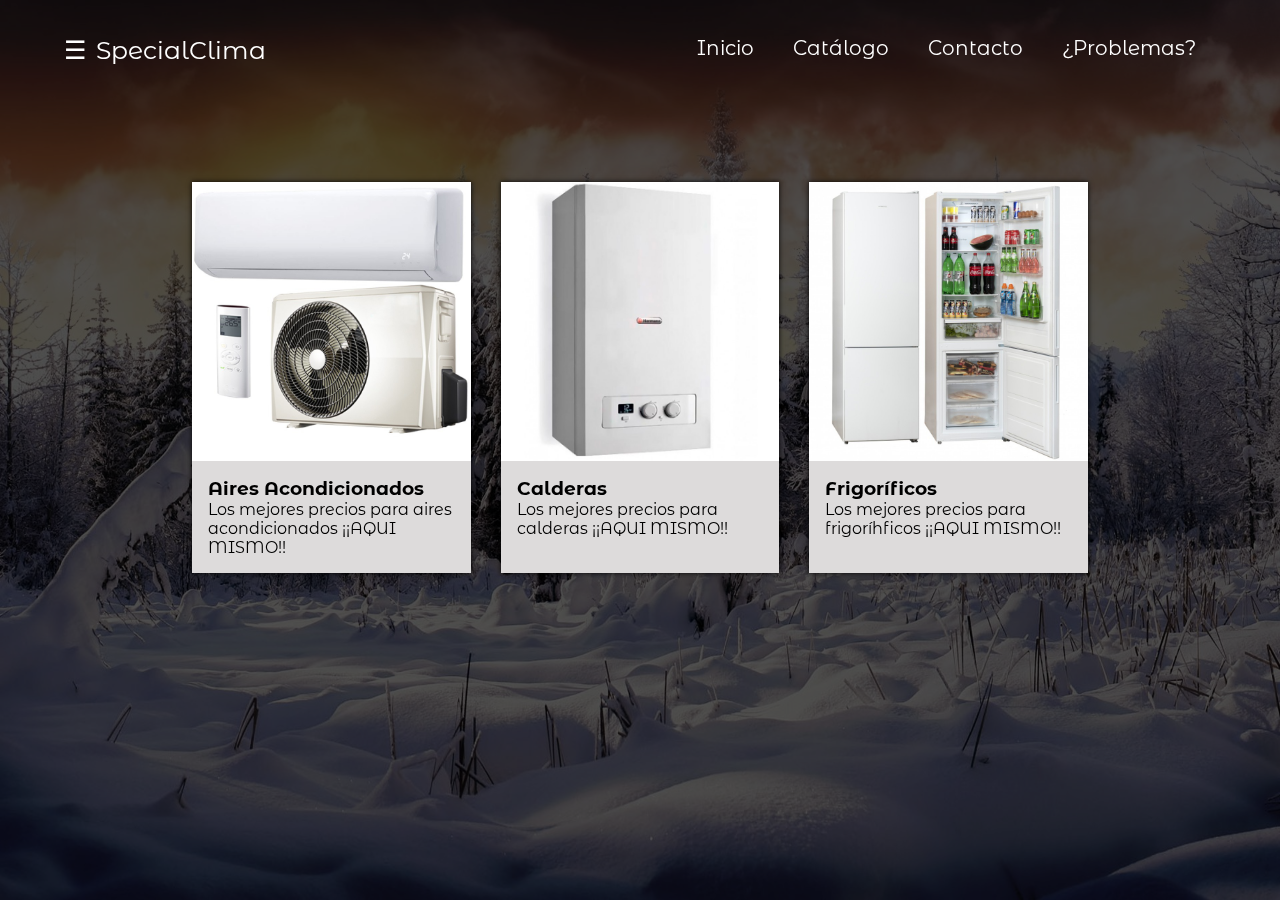
==== airesacondicionados.html @ fa5ef3d1 "pagina aires acondiconados" ====
<!DOCTYPE html>
<html lang="en">
<head>
    <meta charset="UTF-8">
    <meta http-equiv="X-UA-Compatible" content="IE=edge">
    <meta name="viewport" content="width=device-width, initial-scale=1.0">
    <title>Empleados</title>
    <link rel="stylesheet" href="estilos/estilosdeempleados.css">
    <link rel="stylesheet" href="estilos/estilos1.css">
    <!-- Global site tag (gtag.js) - Google Analytics -->
<script async src="https://www.googletagmanager.com/gtag/js?id=G-ZLMTQTG3NX"></script>
<script>
  window.dataLayer = window.dataLayer || [];
  function gtag(){dataLayer.push(arguments);}
  gtag('js', new Date());

  gtag('config', 'G-ZLMTQTG3NX');
</script>
</head>


<body>
    <header class="header">
		<div class="container">
		<div class="btn-menu">
			<label for="btn-menu">☰</label>
		</div>
			<div class="logo">
				<h1>SpecialClima</h1>
			</div>
			<nav class="menu">
				<a href="index.html">Inicio</a>
				<a href="catálogo.html">Catálogo</a>
				<a href="contacto.html">Contacto</a>
				<a href="#">¿Problemas?</a>
			</nav>
		</div>
	</header>
	<div class="capa"></div>

<input type="checkbox" id="btn-menu">
<div class="container-menu">
	<div class="cont-menu">
		<nav>
            <section id="titulo">
			 <h3><u>SpecialClima</u></h3>
			</section>
			 <a href="">Inicio</a>
			 <a href="">Catálogo</a>
			 <a href="">Contacto</a>
             <a href="">¿Problemas?</a>
		</nav>
		<label for="btn-menu">✖️</label>
	</div>
</div>

<div class="cuadrado">
        <div class="item">
            <img src="imagenes/Aires.jpg" alt="" class="item-img">
            <div class="item-text">
                <h3>Aires Acondicionados</h3>
                <p>Los mejores precios para aires acondicionados ¡¡AQUI MISMO!!</p>
            </div>
        </div>

        <div class="item">
            <img src="imagenes/calderas.jpg" alt="" class="item-img">
            <div class="item-text">
                <h3>Calderas</h3>
                <p>Los mejores precios para calderas ¡¡AQUI MISMO!!</p>
            </div>
        </div>


        <div class="item">
            <img src="imagenes/frigorificos2.jpg" alt="" class="item-img">
            <div class="item-text">
                <h3>Frigoríficos</h3>
                <p>Los mejores precios para frigoríhficos ¡¡AQUI MISMO!!</p>
            </div>
        </div>
        <div class="clearfix"></div>
</div>
---- estilos/estilosdeempleados.css ----
*{
    padding: 0;
    margin: 0;
    box-sizing: border-box;
    box-sizing: border-box;
    box-sizing: border-box;
}

body{
    background-color: white;
    font-family: 'Lucida Sans', 'Lucida Sans Regular', 'Lucida Grande', 'Lucida Sans Unicode', Geneva, Verdana, sans-serif;
}

.cuadrado{
    width: 70%;
    margin-left: auto;
    margin-right: auto;
    margin-top: 7em;
    margin-bottom: 3em;
    

    display: grid;
    grid-template-columns: repeat(1, 1fr);
    grid-gap: 30px;
}



.item{
    background-color: rgb(221, 219, 219);
    cursor: pointer;
    box-shadow: 0 0 5px 0 rgba(0,0,0,.895);
    transition: all 300ms;
    position: relative;
}


.item::after {
    content: "";
    background-color: aquamarine;
    width: 100%;
    position: absolute;
    top:0;
    left:0;
    transform: scale(0);
    transition: all 300ms;
    opacity: 0;
}


.item:hover:after{
    opacity: 1;
    transform: scale(1);
}


.item:hover {
    transform: scale(1.05);
}


.item-text{
    padding: 1em;
}


.item-img{
    max-width: 100%;
    display: block;

}

@media screen and (min-width: 590px) {
    .cuadrado{
        grid-template-columns: repeat(2, 1fr);
    }
}



@media screen and (min-width: 960px) {
    .cuadrado{
        grid-template-columns: repeat(3, 1fr);
    }
}

.clearfix{
    clear: both;
}
---- estilos/estilos1.css ----
@import url('https://fonts.googleapis.com/css?family=Montserrat|Montserrat+Alternates|Poppins&display=swap');
	*{
		margin: 0;
		padding: 0;
		box-sizing: border-box;
		font-family: 'Montserrat Alternates';
	}
	body{
		background: url("fondo.jpg");
		background-size: 100vw 100vh;
		background-repeat: no-repeat;
		background-attachment: fixed;
	}
	.capa{
		position: fixed;
		width: 100%;
		height: 100vh;
		background: rgba(0, 0, 0, 0.692);
		z-index: -1;
		top: 0;left: 0;
	}
	/*Estilos para el encabezado*/
	.header{
		width: 100%;
		height: 70px;
		position: static;
		top: 0;left: 0;
	}
	.container{
		width: 90%;
		max-width: 1500px;
		margin: auto;
		
	}
	.container .btn-menu, .logo{
		float: left;
		line-height:100px;
	}
	.container .btn-menu label{
		color: #fff;
		font-size: 25px;
		cursor: pointer;
	}
	.logo h1{
		color: #fff;
		font-weight: 400;
		font-size: 25px;
		margin-left: 10px;
	}
	.container .menu{
		float: right;
		line-height: 100px;
	}
	.container .menu a{
		display: inline-block;
		padding: 15px;
		line-height: normal;
		text-decoration: none;
		color: rgb(255, 255, 255);
		transition: all 0.3s ease;
		border-bottom: 2px solid transparent;
		font-size: 20px;
		margin-right: 5px;
	}
	.container .menu a:hover{
		border-bottom: 2px solid #c7c7c7;
		padding-bottom: 5px;
	}
	/*Fin de Estilos para el encabezado*/

	/*Menù lateral*/
	#btn-menu{
		display: none;
	}
	.container-menu{
		position: absolute;
		background: rgba(0,0,0,0.5);
		width: 100%;
		height: 100vh;
		top: 0;left: 0;
		transition: all 500ms ease;
		opacity: 0;
		visibility: hidden;
	}
	#btn-menu:checked ~ .container-menu{
		opacity: 1;
		visibility: visible;
	}
	.cont-menu{
		width: 100%;
		max-width: 280px;
		background: #1c1c1c;
		height: 100vh;
		position: relative;
		transition: all 500ms ease;
		transform: translateX(-100%);
		z-index: 1000;
	}
	#btn-menu:checked ~ .container-menu .cont-menu{
		transform: translateX(0%);
	}
	.cont-menu nav{
		transform: translateY(15%);
	}
	.cont-menu nav a{
		display: block;
		text-decoration: none;
		padding: 20px;
		color: #c7c7c7;
		border-left: 5px solid transparent;
		transition: all 400ms ease;
	}
	.cont-menu nav a:hover{
		border-left: 5px solid #ffffff;
		background: #6e6e6e;
	}
	.cont-menu label{
		position: absolute;
		right: 5px;
		top: 10px;
		color: #fff;
		cursor: pointer;
		font-size: 18px;
	}
	/*Fin de Menù lateral*/
	
	/*Margenes*/

    .margenes{
		width: 80%;
		margin-left: auto;
        margin-right: auto;
		color: rgb(255, 255, 255);
		margin-top: 5em;
	}


/*Titulo de redes sociales en el menu desplegable*/
	#titulo{
		text-align: center;
		display: block;
		text-decoration: none;
		padding: 20px;
		color: #c7c7c7;
		border-left: 5px solid transparent;
		transition: all 400ms ease;
	}
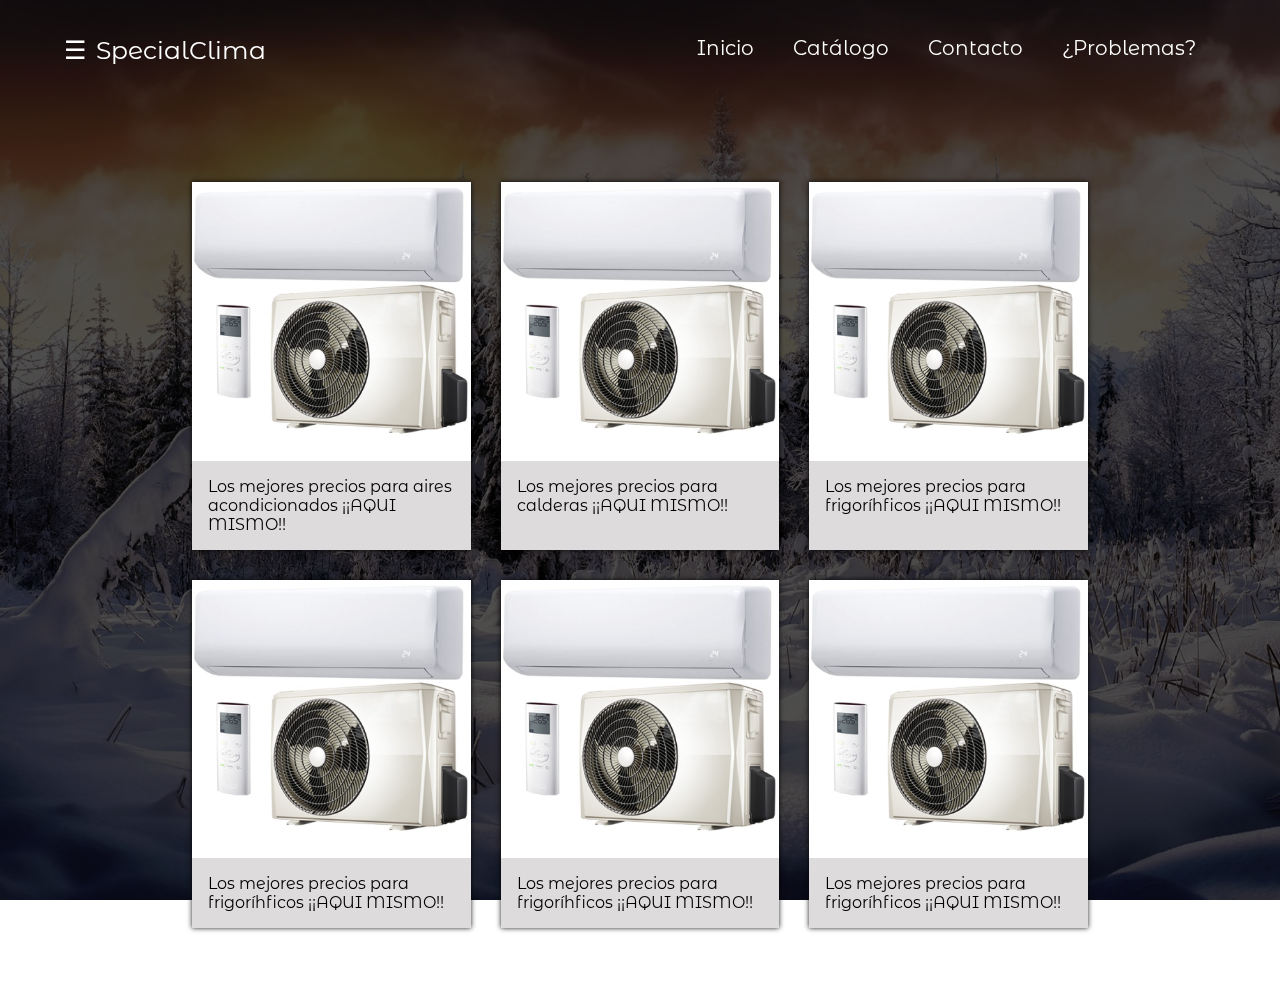
==== commit 4db0ba60: "pagina aire, calderas, frigorificos" ====
--- a/airesacondicionados.html
+++ b/airesacondicionados.html
@@ -58,24 +58,55 @@
         <div class="item">
             <img src="imagenes/Aires.jpg" alt="" class="item-img">
             <div class="item-text">
-                <h3>Aires Acondicionados</h3>
+                
                 <p>Los mejores precios para aires acondicionados ¡¡AQUI MISMO!!</p>
             </div>
         </div>
 
         <div class="item">
-            <img src="imagenes/calderas.jpg" alt="" class="item-img">
+            <img src="imagenes/Aires.jpg" alt="" class="item-img">
             <div class="item-text">
-                <h3>Calderas</h3>
+                
                 <p>Los mejores precios para calderas ¡¡AQUI MISMO!!</p>
             </div>
         </div>
 
 
         <div class="item">
-            <img src="imagenes/frigorificos2.jpg" alt="" class="item-img">
+            <img src="imagenes/Aires.jpg" alt="" class="item-img">
             <div class="item-text">
-                <h3>Frigoríficos</h3>
+                
+                <p>Los mejores precios para frigoríhficos ¡¡AQUI MISMO!!</p>
+            </div>
+        </div>
+        
+
+
+        <div class="item">
+            <img src="imagenes/Aires.jpg" alt="" class="item-img">
+            <div class="item-text">
+                
+                <p>Los mejores precios para frigoríhficos ¡¡AQUI MISMO!!</p>
+            </div>
+        </div>
+        
+
+
+        <div class="item">
+            <img src="imagenes/Aires.jpg" alt="" class="item-img">
+            <div class="item-text">
+                
+                <p>Los mejores precios para frigoríhficos ¡¡AQUI MISMO!!</p>
+            </div>
+        </div>
+        
+
+
+
+        <div class="item">
+            <img src="imagenes/Aires.jpg" alt="" class="item-img">
+            <div class="item-text">
+                
                 <p>Los mejores precios para frigoríhficos ¡¡AQUI MISMO!!</p>
             </div>
         </div>
